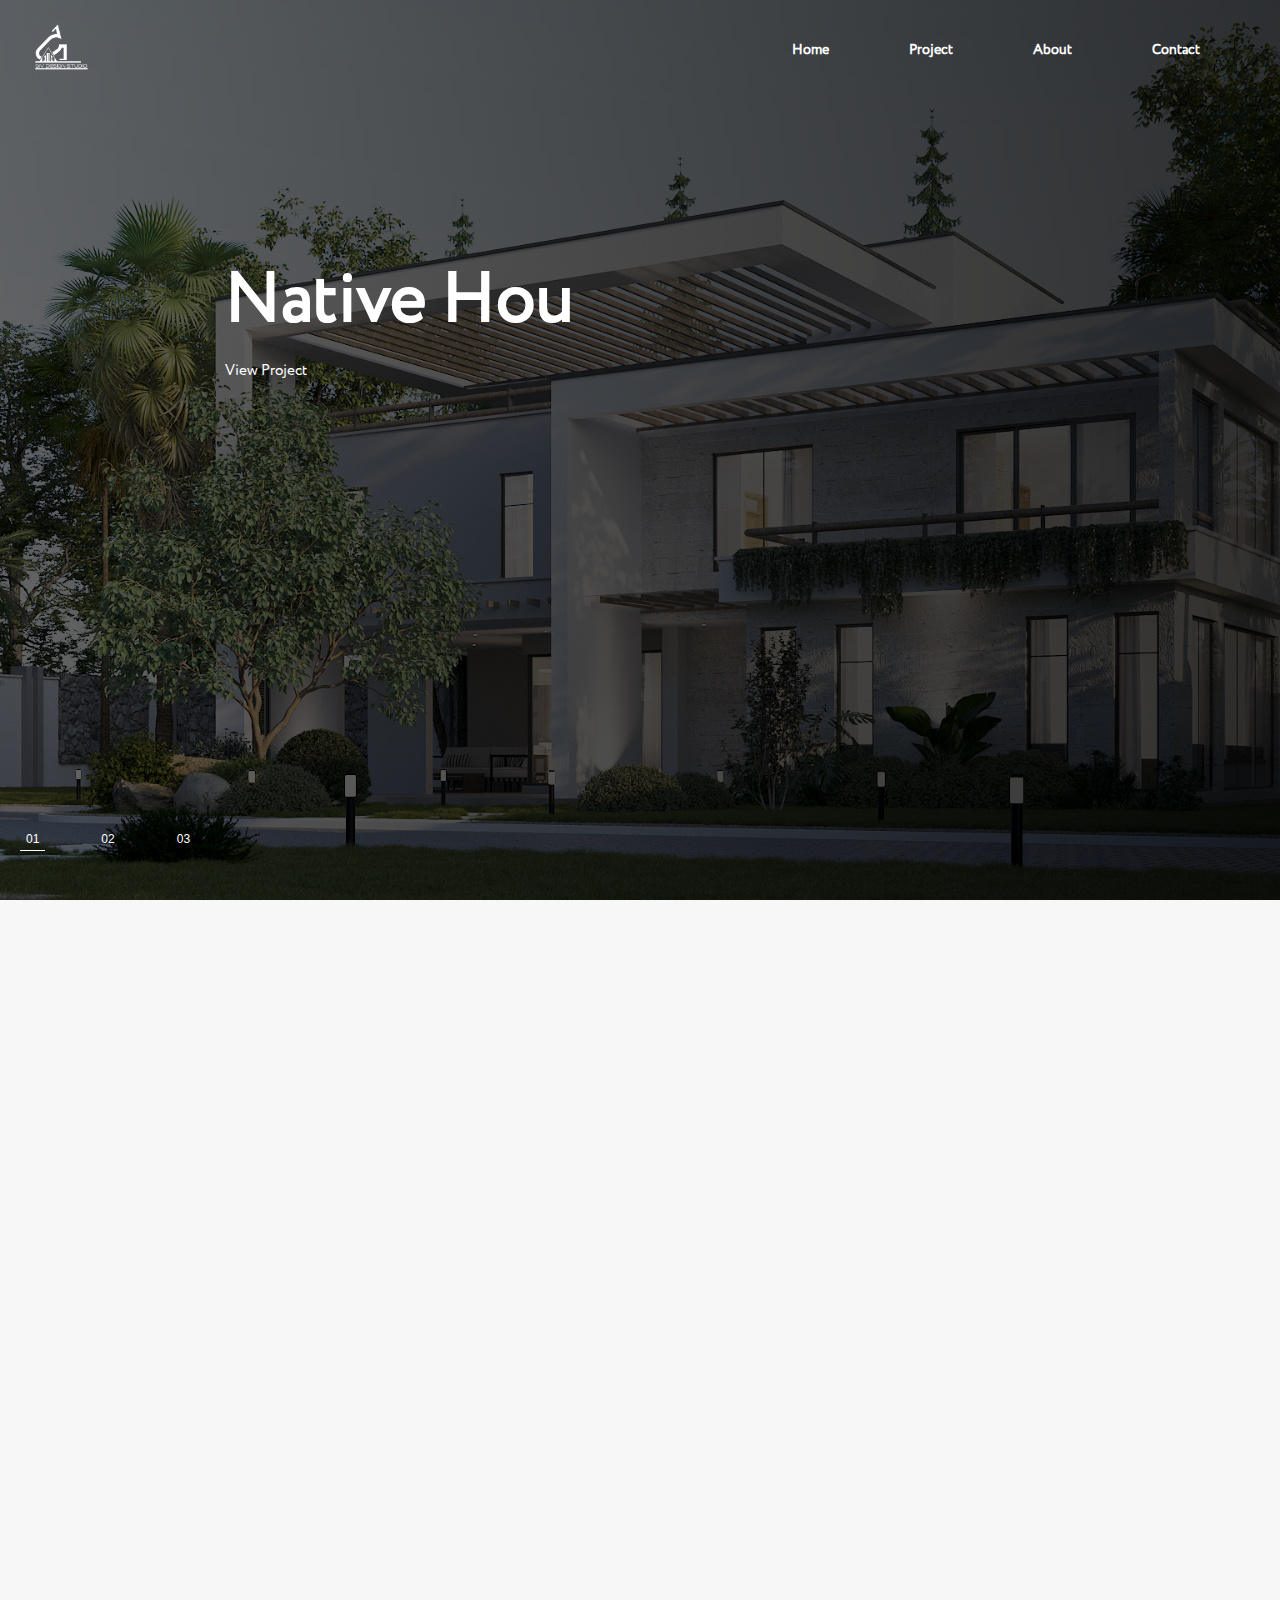
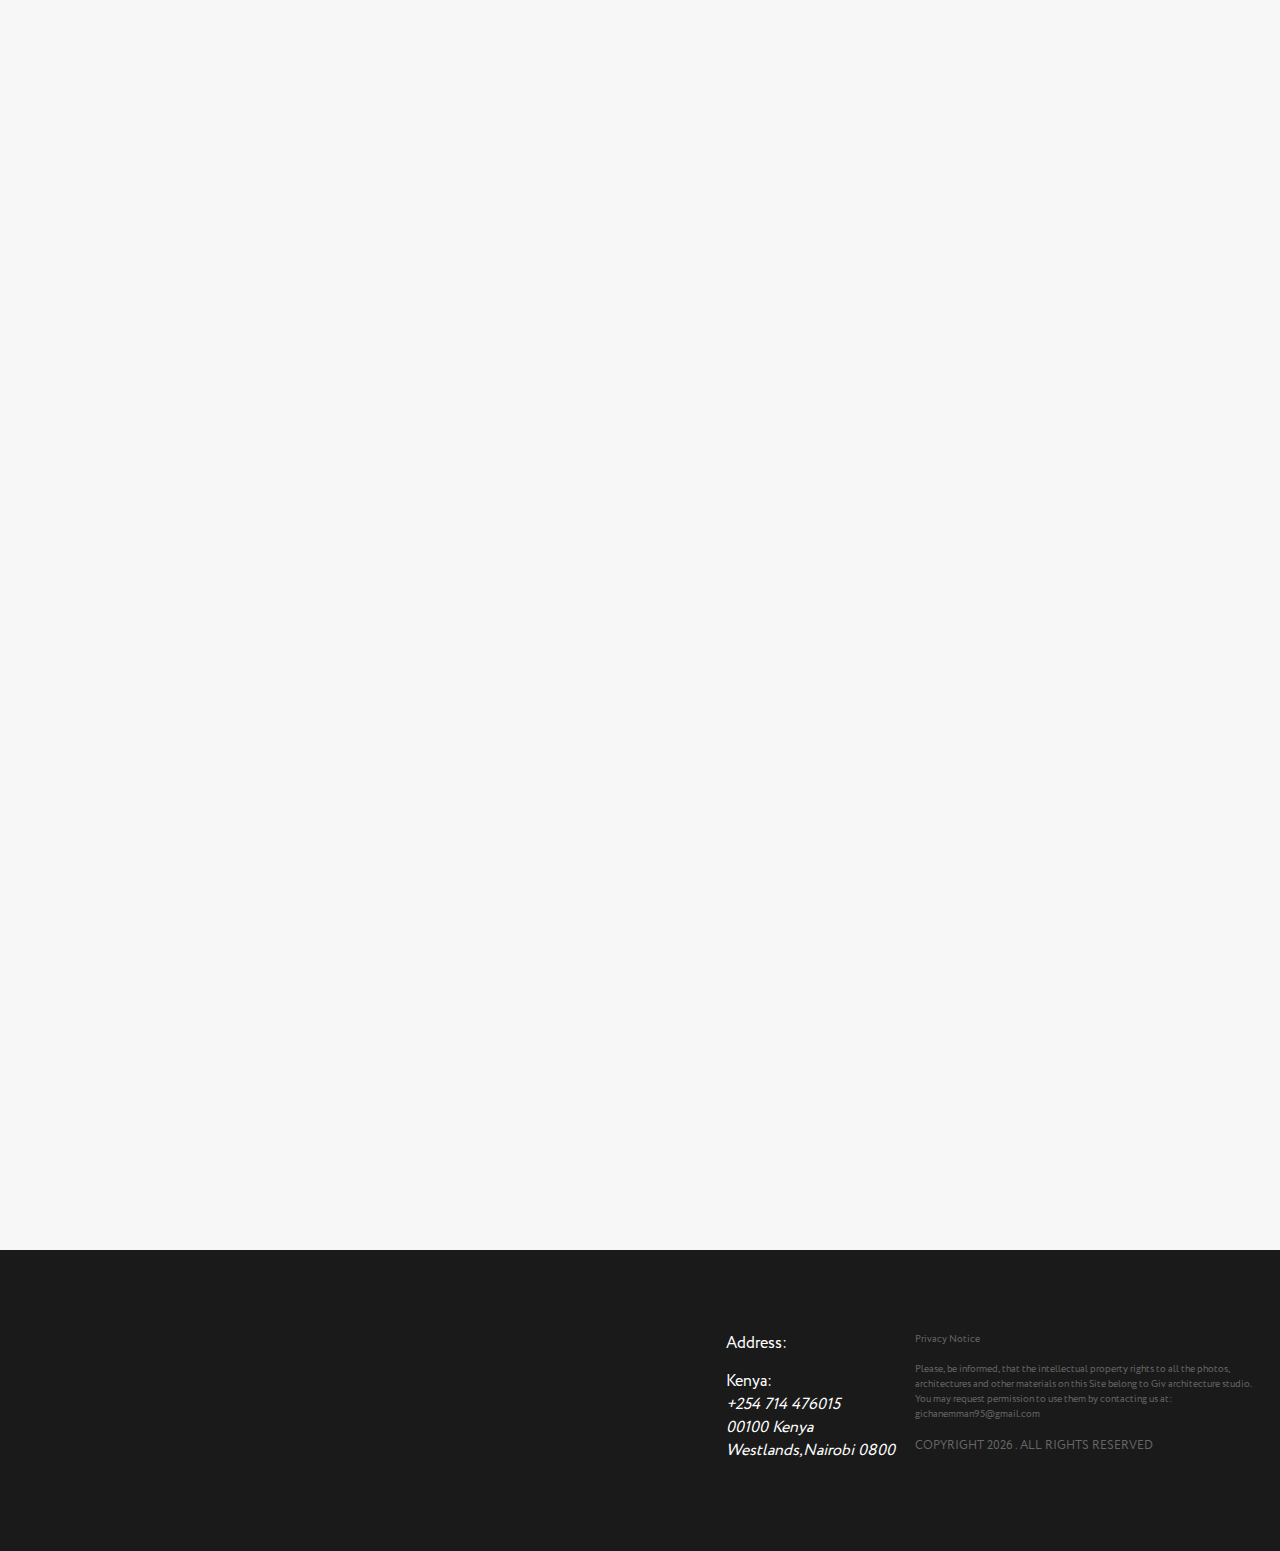
==== index.html @ af133b85 "Add project documentation and VSCode settings for ongoing projects" ====
<!DOCTYPE html>
<html lang="en">

<head>
  <meta charset="UTF-8" />
  <meta name="theme-color" content="#ffffff" />
  <meta name="viewport" content="width=device-width, initial-scale=1.0" />
  <meta name="description"
    content="Giv architecture Studio: Experts in innovative architectural and sustainable architecture." />
  <meta name="keywords"
    content="architecture, architectural architecture, sustainable building, innovative architecture, urban planning, modern architecture" />
  <meta name="author" content="Giv architecture Studio Team" />
  <meta name="robots" content="index, follow" />
  <link rel="manifest" href="./assets/favicon_io/site.webmanifest" />
  <link rel="stylesheet" href="./css/global.css" />
  <link rel="stylesheet" href="./assets/fonts/style.css" />
  <link rel="stylesheet" href="./css/index.css" />
  <link rel="canonical" href="https://givarchitecturestudio.com" />
  <title>Giv architecture Studio - Leading Experts in Innovative Architectural architecture</title>

  <!-- Organization Structured Data JSON-LD -->
  <script type="application/ld+json">
    {
      "@context": "https://schema.org",
      "@type": "ArchitecturalFirm",
      "name": "Giv architecture Studio",
      "url": "https://givarchitecturestudio.com",
      "logo": "https://givarchitecturestudio.com/assets/images/logo.png",
      "contactPoint": {
        "@type": "ContactPoint",
        "telephone": "+1-800-555-0199",
        "contactType": "Customer Support",
        "areaServed": "Worldwide",
        "availableLanguage": ["English"]
      },
      "address": {
        "@type": "PostalAddress",
        "streetAddress": "123 architecture Ave",
        "addressLocality": "Cityville",
        "addressRegion": "CA",
        "postalCode": "12345",
        "addressCountry": "USA"
      },
      "sameAs": [
        "https://www.facebook.com/GivarchitectureStudio",
        "https://www.instagram.com/GivarchitectureStudio",
        "https://www.linkedin.com/company/giv-architecture-studio"
      ],
      "description": "Giv architecture Studio specializes in modern, sustainable architecture and urban planning, creating innovative solutions for residential, commercial, and public projects."
    }
    </script>

  <!-- WebPage Structured Data JSON-LD -->
  <script type="application/ld+json">
    {
      "@context": "https://schema.org",
      "@type": "WebPage",
      "name": "Giv architecture Studio Homepage",
      "url": "https://givarchitecturestudio.com",
      "description": "Welcome to Giv architecture Studio, where we bring visionary architecture to life with sustainable and innovative architectures.",
      "publisher": {
        "@type": "Organization",
        "name": "Giv architecture Studio",
        "logo": {
          "@type": "ImageObject",
          "url": "https://givarchitecturestudio.com/assets/images/logo.png"
        }
      }
    }
    </script>

  <!-- Breadcrumb Structured Data JSON-LD -->
  <script type="application/ld+json">
    {
      "@context": "https://schema.org",
      "@type": "ProjectsPage",
      "itemListElement": [
        {
          "@type": "",
          "position": 1,
          "name": "Home",
          "item": "https://givarchitecturestudio.com"
        },
        {
          "@type": "ListItem",
          "position": 2,
          "name": "Projects",
          "item": "https://givarchitecturestudio.com/projects"
        },
        {
          "@type": "ListItem",
          "position": 3,
          "name": "Contact",
          "item": "https://givarchitecturestudio.com/contact"
        }
      ]
    }
    </script>
</head>


<body>
  <section class="main image-container">
    <img class="main__image" src="./assets/images/slides/1.jpg" alt="" />
    <nav class="main__nav">
      <a href="./index.html">
        <img class="logo" src="/assets/images/icons/giv logo white.png" alt="" />
      </a>

      <button class="main__hamburger-btn">
        <span class="bar"></span>
        <span class="bar"></span>
        <span class="bar"></span>
      </button>

      <ul class="main__list center">
        <li><a class="hover" href="./index.html">Home</a></li>
        <li><a class="hover" href="./pages/projects.html">Project</a></li>
        <li><a class="hover" href="./pages/aboutUs.html">About</a></li>
        <li><a class="hover" href="./pages/contacts.html">Contact</a></li>
      </ul>
    </nav>
    <section class="main__content">
      <div id="staggeredText" class="title">Native House</div>
      <div class="detail">View Project</div>
    </section>

    <section class="main__footer">
      <ul class="main__footer-socials">
        <li onclick="location.href='https://wa.link/rg857w'">
          <!--whatsapp: https://wa.link/rg857w -->
          whatsapp
        </li>
        <li onclick="location.href='https://www.instagram.com/giv_architecture_studio?igsh=Yjl6bjRlYmhsZDN6'">
          <!--Instagram: https://www.instagram.com/giv_architecture_studio?igsh=Yjl6bjRlYmhsZDN6 -->
          Facebook
        </li>
        <li onclick="location.href='https://www.youtube.com/@emmanuelgichana4503/videos'">
          <!-- Youtube: https://www.youtube.com/@emmanuelgichana4503/videos -->
          Facebook
        </li>
      </ul>
      <ul class="main__footer-buttons">
        <li>
          <button class="hover-line">01</button>
          <div class="progress-bar"></div>
        </li>
        <li>
          <button class="hover-line">02</button>
          <div class="progress-bar"></div>
        </li>
        <li>
          <button class="hover-line">03</button>
          <div class="progress-bar"></div>
        </li>
      </ul>
    </section>
  </section>

  <section class="about">
    <div class="about__name circe__bold fade-in">
      <p>
        <span>A</span>
        <span>B</span>
        <span>O</span>
        <span>U</span>
        <span>T</span>
      </p>
    </div>
    <h2 class="circe__bold fade-in">About Giv architecture Studio</h2>
    <article class="about__content">
      <p class="circe__extra__light fade-in">
        Giv architecture Studio is an innovative studio specializing in crafting
        unique interior and architectural spaces. Founded in 2018 by Emmanuel
        Gichana, we believe that every project deserves a personalized,
        bespoke approach. Our team of passionate architectureers brings a wealth of
        knowledge and experience to every collaboration. With offices located
        in Nairobi, Giv architecture Studio is proud to serve clients both locally
        and internationally.
      </p>
      <p class="circe__extra__light fade-in">
        We are firm believers in the transformative power of architecture. Every
        project we undertake is treated as a unique masterpiece. By immersing
        ourselves in your vision, understanding the project's context, and
        empathizing with end-users' needs, we craft architecture solutions that are
        not only visually stunning but also practical and purposeful
      </p>
    </article>
    <button class="button fade-in" onclick="window.location.href='./pages/aboutUs.html'">
      DISCOVER MORE
    </button>
  </section>

  <section class="projects fade-in">
    <div class="projects__card" onclick="window.location.href='./pages/projectpages/architecture.html'">
      <div class="projects__card-content">
        <h2>architecture</h2>
        <!-- <p>INTERIOR architecture</p> -->
      </div>
      <img class="projects__image" src="./assets/images/home/arch.jpg" alt="" />
    </div>
    <div class="projects__card" onclick="window.location.href='./pages/projectpages/interior.html'">
      <div class="projects__card-content">
        <h2>Interior</h2>
      </div>
      <img class="projects__image" src="./assets/images/home/interior.jpg" alt="" />
    </div>
    <div class="projects__card" onclick="window.location.href='./pages/projectpages/Archviz.html'">
      <div class="projects__card-content">
        <h2>Archviz</h2>
      </div>
      <img class="projects__image" src="./assets/images/home/Archviz.jpg" alt="" />
    </div>
  </section>

  <section class="marketing">
    <h2 class="marketing__heading circe__bold fade-in">
      A big day to join our team
    </h2>
    <p class="circe__extra__light fade-in">
      Giv Studio architecture thrives on the unconventional. We embrace
      architectural and interior projects that push boundaries and redefine
      expectations. Collaboration with our studio is fueled by bold ideas, a
      fearless team spirit, and a relentless drive for architecture evolution.
    </p>
    <div class="marketing__person fade-in">
      <span class="marketing__person-position"><b>Project Manager</b></span>
      <span>Nairobi,Kenya</span>
    </div>
    <button class="button fade-in">DISCOVER MORE</button>
  </section>

  <section class="footer">
    <section class="footer__heading fade-in">
      <div class="footer__header">
        <p>Get In touch with us</p>
      </div>

      <div class="footer__enquery">
        <span>General Inquiries</span>
        <p>gichanemman95@gmail.com</p>
      </div>

      <button class="footer__button" onclick="openModal()">
        SEND REQUEST
      </button>
    </section>

    <div style="display: flex; gap: 20px">
      <div class="footer__address">
        <p class="footer__address-par">Address:</p>
        <span>Kenya:</span>
        <address>
          <p>+254 714 476015</p>
          <p>00100 Kenya</p>
          <p>Westlands,Nairobi 0800</p>
        </address>
      </div>

      <section class="footer__privacy">
        <p>Privacy Notice</p>
        <p>
          Please, be informed, that the intellectual property rights to all
          the photos, architectures and other materials on this Site belong to Giv
          architecture studio. You may request permission to use them by contacting
          us at:  gichanemman95@gmail.com
        </p>
        <p class="footer__copyright">
          COPYRIGHT
          <script>
            document.write(new Date().getFullYear());
          </script>
          . ALL RIGHTS RESERVED
        </p>
      </section>
    </div>
  </section>
  <section class="modal" style="display: none">
    <div style="display: flex; justify-content: space-between">
      <h2>Dont hesitate to call us</h2>
      <div onclick="closeModal()" class="close-icon"></div>
    </div>
    <div>
      <label for="">Name</label>
      <input type="text" />
    </div>
    <div>
      <label for="">Email</label>
      <input type="text" />
    </div>
    <div>
      <label for="">Phone</label>
      <input type="text" />
    </div>
    <div>
      <label for="">Your City</label>
      <input type="text" />
    </div>
    <div>
      <label for="">Message</label>
      <input type="text" />
    </div>
  </section>
  <script src="./Js/index/fade-in-letters.js"></script>
  <script src="./Js/index/hamburger.js"></script>
  <!-- <script src="./imageslider.js"></script> -->
  <script src="./Js/index/sliderImages.js"></script>
  <script src="./Js/index/modal.js"></script>
  <script src="./Js/index/fade-in-elements.js"></script>
  <!-- <script src="./mouse.js"></script> -->
</body>

</html>
---- css/global.css ----
html {
  box-sizing: border-box;
}

*,
*:before,
*:after {
  box-sizing: inherit;
}

h1,
h2,
h3,
h4,
h5,
h6,
p,
ul,
ol,
li,
body {
  margin: 0;
  padding: 0;
  font-family: "Circe";
  font-weight: normal;
}

body {
  background: #f7f7f7;
}

li {
  list-style-type: none;
}

a {
  text-decoration: none;
  color: #fff;
}

.center {
  display: flex;
  justify-content: center;
  align-items: center;
}

.circe {
  font-family: "Circe";
  font-style: normal;
  font-weight: normal;
}

.circe__extra__light {
  font-family: "Circe Extra Light";
  font-style: normal;
  font-weight: normal;
}

.circe__light {
  font-family: "Circe Light";
  font-style: normal;
  font-weight: normal;
}

.circe__bold {
  font-family: "Circe Bold";
  font-style: normal;
  font-weight: normal;
}

.logo {
  width: 60px;
  height: 48px;
}
---- assets/fonts/style.css ----
/* #### Generated By: http://font.download #### */

@font-face {
    font-family: 'Circe';
    font-style: normal;
    font-weight: normal;
    src: local('Circe'), url('CRC55.woff') format('woff');
}


@font-face {
    font-family: 'Circe Extra Light';
    font-style: normal;
    font-weight: normal;
    src: local('Circe Extra Light'), url('CRC25.woff') format('woff');
}


@font-face {
    font-family: 'Circe Light';
    font-style: normal;
    font-weight: normal;
    src: local('Circe Light'), url('CRC35.woff') format('woff');
}


@font-face {
    font-family: 'Circe Bold';
    font-style: normal;
    font-weight: normal;
    src: local('Circe Bold'), url('CRC65.woff') format('woff');
}

/* 
    .parent-container .element {
        background-color: #f0f0f0; 
        padding: 15px;
        margin: 5px;
        border: 1px solid #ccc;
      } */

.parent-container .element {
    background-color: #f0f0f0;
    padding: 15px;
    margin: 5px;
    border: 1px solid #ccc;
    transition: opacity 0.3s ease-in-out;
    /* For a smooth effect */
}

.parent-container .element:hover {
    background-color: #ddd;  /* Hover background */
  }
  
  .parent-container .element:not(:has(:hover)) {
    background-color: red; 
  }
---- css/index.css ----
.main {
  position: relative;
  background-color: transparent;
  height: 100vh;
  transition: 1s all;
}

.main::before {
  content: '';
  position: absolute;
  inset: 0;
  background-image: linear-gradient(to right, rgba(0, 0, 0, 0.6), rgba(0, 0, 0, 0.8));
  z-index: -1;
}

.main__image {
  position: absolute;
  height: 100%;
  width: 100%;
  object-fit: cover;
  z-index: -100;
}

.main__nav {
  display: flex;
  align-items: center;
  justify-content: space-between;
  height: 100px;
  padding: 10px 30px;
}

.main__list {
  position: fixed;
  z-index: 10;
  flex-direction: column;
  top: 0;
  left: -100%;
  width: 100%;
  height: 100vh;
  background-color: #333;
  transition: 0.3s;
  opacity: 0;
}

.main__list.active {
  left: 0;
  opacity: 1;
}

.main__list li {
  font-weight: 800;
  margin: 20px 0;
  padding: 0px 30px;
  font-size: 14px;
  opacity: 0;
  transform: translateX(-20px);
  transition: opacity 0.3s ease-in-out, transform 0.3s ease-in-out;
}

.main__hamburger-btn {
  background: none;
  border: none;
  cursor: pointer;
  transition: all 0.3s ease-in-out;
  z-index: 1005;
  /* display: none; */
}

.main__hamburger-btn .bar {
  display: block;
  width: 24px;
  height: 2px;
  background-color: #fff;
  margin: 5px 0;
  transition: all 0.3s ease-in-out;
}

/* Turn the hamburger button to an X */
.main__hamburger-btn.active .bar:nth-of-type(1) {
  transform: translateY(7px) rotate(45deg);
}

.main__hamburger-btn.active .bar:nth-of-type(2) {
  opacity: 0;
}

.main__hamburger-btn.active .bar:nth-of-type(3) {
  transform: translateY(-7px) rotate(-45deg);
}

.main__content {
  margin-top: 126px;
  margin-left: 24px;
  color: #FFF;
  font-style: normal;
  line-height: normal;

}

.title span {
  font-size: 50px;
  transition: 300ms all;
}

.detail {
  margin-top: 7px;
  font-size: 12px;
  transition: 300ms all;
}

.main__footer {
  position: absolute;
  display: flex;
  justify-content: space-between;
  width: 100%;
  padding: 0px 20px 0px 20px;
  bottom: 50px;
}

.main__footer-socials {
  display: flex;
  gap: 20px;
  list-style-type: none;
  display: none;
}

.main__footer-buttons button {
  font-size: 12px;
  background-color: transparent;
  border: none;
  color: white
}

.main__footer-buttons li .progress-bar {
  height: 0.5px;
  width: 100%;
  background-color: #fff;
  transition: width 5s ease-in-out;
}

.main__footer-buttons button {
  color: #fff;
  font-size: 12px;
  font-weight: 400;
}

.hover {
  position: relative;
}

.hover::after {
  content: '';
  position: absolute;
  bottom: 0;
  left: 0;
  width: 0%;
  height: 2px;
  background-color: #fff;
  transition: width 0.2s ease;
}

.hover:hover::after {
  width: 100%;
}

.main__footer-buttons {
  display: flex;
  gap: 50px;
  list-style-type: none;
}

.about {
  position: relative;
  display: flex;
  flex-direction: column;
  padding: 50px 30px;
  gap: 30px;
}

.about__content {
  display: inherit;
  flex-direction: inherit;
  gap: 20px;
  font-size: 16px;
}

.about__name {
  display: none;
}

.about h2 {
  font-size: 28px;
}


.button {
  width: 200px;
  height: 40px;
  flex-shrink: 0;
  border: 1px solid #000;
  background: rgba(217, 217, 217, 0.00);
  transition: 300ms all;
}

.button:hover {
  background-color: #000;
  color: white;
}

.projects {
  position: relative;
  display: flex;
  flex-direction: column;
  width: 100%;
  color: #fff;
}

.projects__card {
  position: relative;
  height: 150px;
}

.projects__image {
  position: absolute;
  inset: 0;
  height: 100%;
  width: 100%;
  object-fit: cover;
  z-index: -100;
}

.projects__card::before {
  content: '';
  position: absolute;
  inset: 0;
  background-image: linear-gradient(to right, rgba(0, 0, 0, 0.6), rgba(0, 0, 0, 0.8));
  opacity: 1;
  /* Make it visible */
  transition: opacity 0.3s ease-in-out;
  z-index: -50;
}

.projects__card:hover::before {
  opacity: 0.8;
}


.projects__card-content {
  z-index: 1;
  padding-top: 40px;
  padding-left: 14px;
}

.projects__card-content h2 {
  font-family: 'Circe Bold';
  font-style: normal;
  font-weight: normal;
  font-size: 30px;
}

.projects__card-content p {
  font-family: 'Circe Light';
  font-size: 10px;
  letter-spacing: 5px;
}

.card {
  background-color: red;
}

.marketing {
  display: flex;
  flex-direction: column;
  padding: 50px 30px;
  gap: 30px;
}

.marketing h2 {
  font-size: 28px;
}

.marketing p {
  font-size: 16px;
  font-weight: 100;

}

.marketing__person-position {
  display: block;
  font-weight: 900;
}

.footer {
  display: flex;
  flex-direction: column;
  gap: 25px;
  padding: 15px;
  background: #1A1A1A;
  color: #fff;
}

.footer__heading {
  display: inherit;
  flex-direction: inherit;
  gap: 30px;
  margin-bottom: 30px;
}

.footer__header {
  color: #FFF;
  font-weight: bold;
  font-size: 25px;
  width: 200px;
  height: 75px;
  margin-bottom: 15px;
}

.footer__header p {
  font-size: 30px;
  font-weight: 900;
}

.footer__address-par {
  margin-bottom: 15px;
}

.footer__button {
  width: 210px;
  height: 50px;
  background: rgba(217, 217, 217, 0.00);
  transition: 300ms all;
  margin-top: 20px;
  border: 1px solid #fff;
  color: #fff;
}

.footer__button:hover {
  color: #000;
  background-color: #fff;
}

.footer__enquery {
  margin-bottom: 15px;
}

.footer__enquery span {
  color: #666;
}

.footer__par {
  color: #666;
  font-size: 15px;
}

.footer__privacy {
  width: 350px;
  font-size: 10px;
}

.footer__privacy p {
  color: #666;
  margin-bottom: 15px;
}

.footer__copyright {
  color: #FFF;
  font-size: 12px;
  font-weight: 400;
}

.grey {
  color: rgba(87, 85, 85, 0.95);

}

.modal {
  position: fixed;
  display: flex;
  justify-content: center;
  flex-direction: column;
  gap: 25px;
  z-index: 10;
  inset: 0;
  padding: 15px;
  background: #1A1A1A;
  color: #fff;
  animation: modal-slide-in 0.3s ease-in-out;
}

.modal div {
  display: grid;
  grid-template-columns: 1fr 2fr;
}

.modal div input {
  background-color: transparent;
  border: none;
  border-bottom: 1px solid white;
  color: #fff;
}

.close-icon {
  width: 30px;
  /* Adjust size as needed */
  height: 30px;
  position: relative;
  /* Important for positioning the lines */
  cursor: pointer;
  /* Indicate that it's clickable */
}

.close-icon::before,
.close-icon::after {
  content: '';
  /* Required for pseudo-elements */
  position: absolute;
  top: 50%;
  /* Center the lines vertically */
  left: 50%;
  width: 20px;
  /* Adjust line length  */
  height: 2px;
  /* Adjust line thickness */
  background-color: #585858;
  /* Line color */
  transform: translate(-50%, -50%);
  /* Precise centering */
}

.close-icon::before {
  transform: translate(-50%, -50%) rotate(45deg);
}

.close-icon::after {
  transform: translate(-50%, -50%) rotate(-45deg);
}


.fade-in {
  opacity: 0;
  /* Elements are initially hidden */
  transform: translateY(30px);
  transition: all 0.5s ease-in-out;
  /* Smooth fade-in effect */
}

.fade-in.visible {
  transform: translateY(0);
  opacity: 1;
  /* Elements become visible when the class is added */
}

.projects .projects__card {
  animation: fade 1s ease-out;
}

.projects.fade-in.visible .projects__card:nth-child(1) {
  animation-delay: 0.1s;
}

.projects.fade-in.visible .projects__card:nth-child(2) {
  animation-delay: 0.2s;
}

.projects.fade-in.visible .projects__card:nth-child(3) {
  animation-delay: 0.3s;
}

/* And so on... */


@keyframes fade {
  from {
    opacity: 0;
    transform: translateY(30px);
  }

  to {
    opacity: 1;
    transform: translateX(0);
  }

}

@keyframes modal-slide-in {
  from {
    opacity: 0;
    transform: translateY(-30px);
  }

  to {
    opacity: 1;
    transform: translateX(0);
  }

}

@media (min-width: 768px) {
  .about__name {
    position: absolute;
    inset: 0;
    display: flex;
    justify-content: center;
  }

  .about h2 {
    font-size: 36px;
  }

  .about__name p {
    font-size: 128px;
    color: rgba(87, 85, 85, 0.03);
    word-spacing: 50px;
    transform: translateY(-20px);
  }

  .about__name p span {
    font-size: 90px;
    font-weight: 900;
  }

  .about {
    display: flex;
    padding: 30px 125px 0px 125px;
    justify-content: center;
    height: 550px;

  }

  .projects {
    padding: 0px;
    width: 100%;
    color: white;
    display: flex;
    flex-direction: row;
  }

  .projects__card {
    width: calc(100%/3);
    height: 240px;
    padding: 5px 120px 150px 10px;

  }

  .projects__card-content {
    padding-top: 40px;
    padding-left: 15px;
  }

  .marketing {
    display: flex;
    height: 430px;
    padding: 50px 200px 50px 125px;
    justify-content: center;
  }

  .footer {
    padding: 15px;
    display: flex;
    flex-direction: column;
    gap: 25px;
    background: #1A1A1A;
    color: white
  }

  .footer__heading {
    display: inherit;
    flex-direction: inherit;
    padding: 20px 300px 10px 305px;
    gap: 10px;
    margin-bottom: 30px;
  }
}

@media (min-width:992px) {
  .title span {
    font-size: 70px;
    font-weight: 800;
    transition: 300ms all;
  }

  .main__content {
    margin-top: 150px;
    margin-left: 225px;

  }

  .title {
    font-size: 70px;
  }

  .detail {
    font-size: 15px;
  }

  .main__hamburger-btn {
    display: none;
  }

  .main__list {
    position: relative;
    display: flex;
    flex-direction: row;
    height: 100%;
    left: 0;
    opacity: 1;
    gap: 20px;
    width: auto;
    background-color: transparent;
  }

  .main__list li {
    opacity: 1;
  }

  .nav-list li {
    margin: 20px 0;
  }

  .about {
    padding: 60px 250px;
    gap: 30px;
  }

  .about__content {
    display: flex;
    flex-direction: row;
  }

  .projects {
    height: 100vh;
    gap: 0px
  }

  .projects__card {
    height: 100%;
    padding: 0px;
    display: flex;
    justify-content: center;
    align-items: center;
  }

  .marketing {
    height: 500px;
    align-self: self-end;
  }

  .modal {
    padding: 0px 200px;
  }

  .footer {
    padding: 15px;
    display: flex;
    flex-direction: row;
    justify-content: space-between;
    align-items: center;
    gap: 65px;
    background: #1A1A1A;
    color: white
  }

  .footer__heading {
    display: inherit;
    flex-direction: column;
    padding: 0px;
    gap: 10px;
    margin-bottom: 30px;
  }


}

#staggeredText {
  white-space: pre-wrap;
}

#staggeredText span {
  display: inline-block;
  opacity: 0;
  transform: translateY(30px);
  transition: opacity 0.3s ease-in-out, transform 0.3s ease-in-out;
}

.image-slide-in {
  animation: image-transition 0.3s ease-in;
}

@keyframes image-transition {
  from {
    opacity: 0;
  }

  to {
    opacity: 1;
  }
}
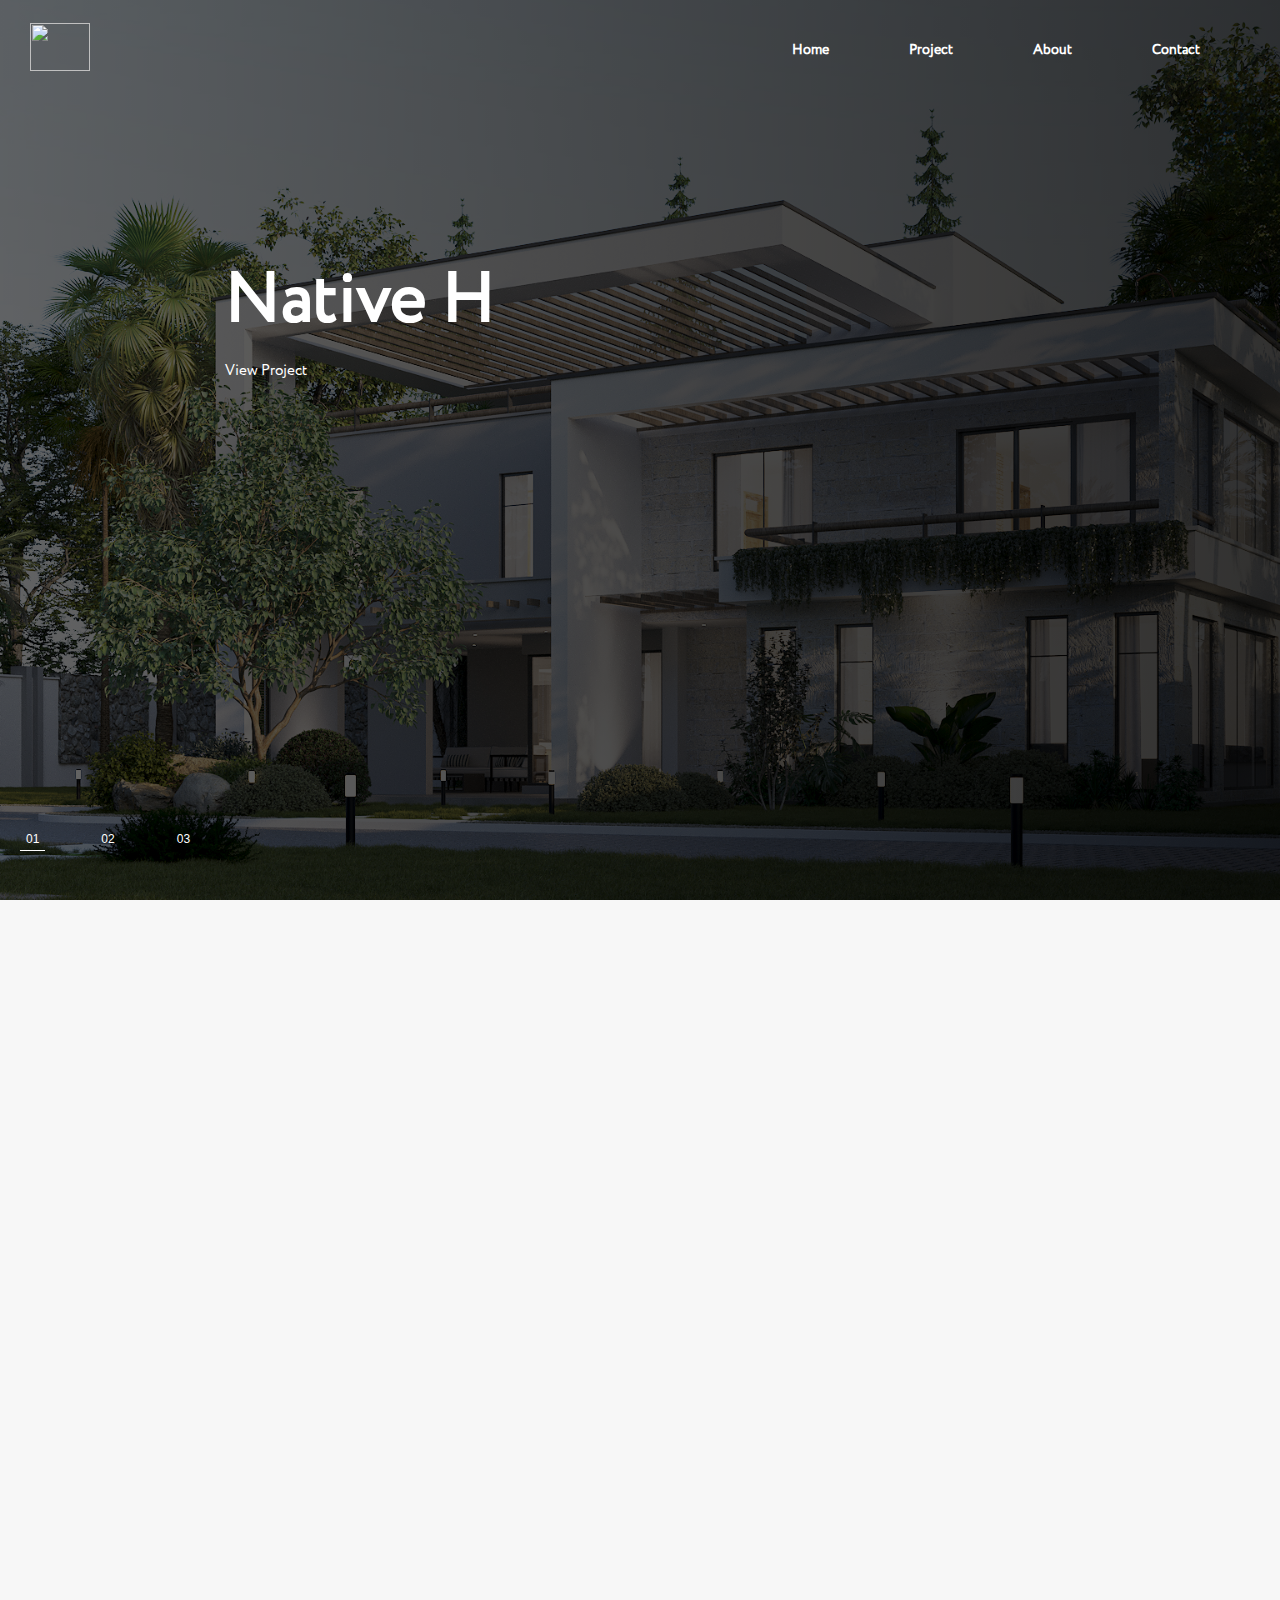
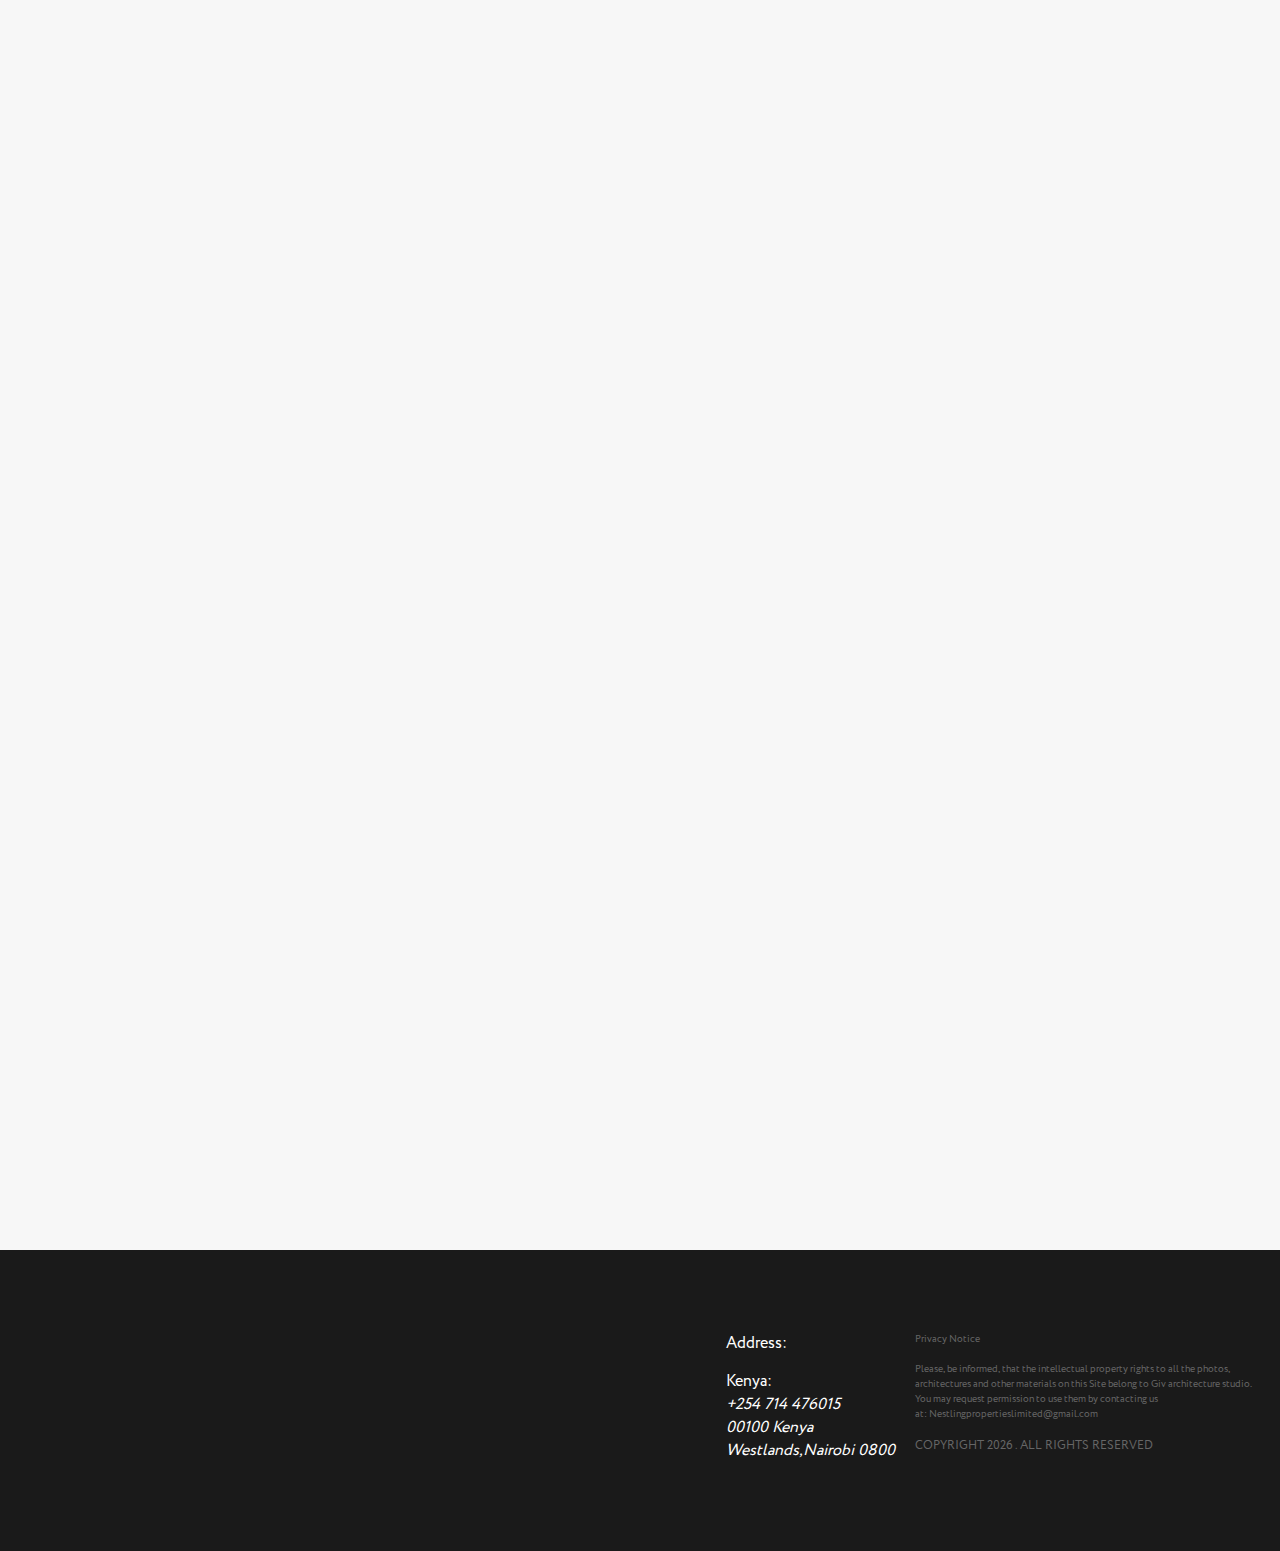
==== commit 2e578986: "seo" ====
--- a/index.html
+++ b/index.html
@@ -5,27 +5,26 @@
   <meta charset="UTF-8" />
   <meta name="theme-color" content="#ffffff" />
   <meta name="viewport" content="width=device-width, initial-scale=1.0" />
-  <meta name="description"
-    content="Giv architecture Studio: Experts in innovative architectural and sustainable architecture." />
+  <meta name="description" content="Nestling Properties Limited: Experts in construction and property development." />
   <meta name="keywords"
-    content="architecture, architectural architecture, sustainable building, innovative architecture, urban planning, modern architecture" />
-  <meta name="author" content="Giv architecture Studio Team" />
+    content="construction, property development, building, architecture, construction company, property company" />
+  <meta name="author" content="Nestling Properties Limited Team" />
   <meta name="robots" content="index, follow" />
   <link rel="manifest" href="./assets/favicon_io/site.webmanifest" />
   <link rel="stylesheet" href="./css/global.css" />
   <link rel="stylesheet" href="./assets/fonts/style.css" />
   <link rel="stylesheet" href="./css/index.css" />
-  <link rel="canonical" href="https://givarchitecturestudio.com" />
-  <title>Giv architecture Studio - Leading Experts in Innovative Architectural architecture</title>
+  <link rel="canonical" href="https://Nestling-Properties-Limited.com" />
+  <title>Nestling Properties Limited - Construction Company</title>
 
   <!-- Organization Structured Data JSON-LD -->
   <script type="application/ld+json">
     {
       "@context": "https://schema.org",
-      "@type": "ArchitecturalFirm",
-      "name": "Giv architecture Studio",
-      "url": "https://givarchitecturestudio.com",
-      "logo": "https://givarchitecturestudio.com/assets/images/logo.png",
+      "@type": "ConstructionCompany",
+      "name": "Nestling Properties Limited",
+      "url": "https://Nestling-Properties-Limited.com",
+      "logo": "https://Nestling-Properties-Limited.com/assets/images/logo.png",
       "contactPoint": {
         "@type": "ContactPoint",
         "telephone": "+1-800-555-0199",
@@ -42,11 +41,11 @@
         "addressCountry": "USA"
       },
       "sameAs": [
-        "https://www.facebook.com/GivarchitectureStudio",
-        "https://www.instagram.com/GivarchitectureStudio",
-        "https://www.linkedin.com/company/giv-architecture-studio"
+        "https://www.facebook.com/Nestling-Properties-Limited",
+        "https://www.instagram.com/Nestling-Properties-Limited",
+        "https://www.linkedin.com/company/Nestling-Properties-Limited"
       ],
-      "description": "Giv architecture Studio specializes in modern, sustainable architecture and urban planning, creating innovative solutions for residential, commercial, and public projects."
+      "description": "Nestling Properties Limited specializes in construction and property development, creating innovative solutions for residential, commercial, and public projects."
     }
     </script>
 
@@ -55,15 +54,15 @@
     {
       "@context": "https://schema.org",
       "@type": "WebPage",
-      "name": "Giv architecture Studio Homepage",
-      "url": "https://givarchitecturestudio.com",
-      "description": "Welcome to Giv architecture Studio, where we bring visionary architecture to life with sustainable and innovative architectures.",
+      "name": "Nestling Properties Limited Homepage",
+      "url": "https://Nestling-Properties-Limited.com",
+      "description": "Welcome to Nestling Properties Limited, where we bring visionary construction projects to life with innovative solutions.",
       "publisher": {
         "@type": "Organization",
-        "name": "Giv architecture Studio",
+        "name": "Nestling Properties Limited",
         "logo": {
           "@type": "ImageObject",
-          "url": "https://givarchitecturestudio.com/assets/images/logo.png"
+          "url": "https://Nestling-Properties-Limited.com/assets/images/logo.png"
         }
       }
     }
@@ -79,19 +78,19 @@
           "@type": "",
           "position": 1,
           "name": "Home",
-          "item": "https://givarchitecturestudio.com"
+          "item": "https://Nestling-Properties-Limited.com"
         },
         {
           "@type": "ListItem",
           "position": 2,
           "name": "Projects",
-          "item": "https://givarchitecturestudio.com/projects"
+          "item": "https://Nestling-Properties-Limited.com/projects"
         },
         {
           "@type": "ListItem",
           "position": 3,
           "name": "Contact",
-          "item": "https://givarchitecturestudio.com/contact"
+          "item": "https://Nestling-Properties-Limited.com/contact"
         }
       ]
     }
@@ -128,7 +127,6 @@
     <section class="main__footer">
       <ul class="main__footer-socials">
         <li onclick="location.href='https://wa.link/rg857w'">
-          <!--whatsapp: https://wa.link/rg857w -->
           whatsapp
         </li>
         <li onclick="location.href='https://www.instagram.com/giv_architecture_studio?igsh=Yjl6bjRlYmhsZDN6'">
@@ -142,15 +140,21 @@
       </ul>
       <ul class="main__footer-buttons">
         <li>
-          <button class="hover-line">01</button>
+          <button class="hover-line">
+            01
+          </button>
           <div class="progress-bar"></div>
         </li>
         <li>
-          <button class="hover-line">02</button>
+          <button class="hover-line">
+            02
+          </button>
           <div class="progress-bar"></div>
         </li>
         <li>
-          <button class="hover-line">03</button>
+          <button class="hover-line">
+            03
+          </button>
           <div class="progress-bar"></div>
         </li>
       </ul>
@@ -167,15 +171,15 @@
         <span>T</span>
       </p>
     </div>
-    <h2 class="circe__bold fade-in">About Giv architecture Studio</h2>
+    <h2 class="circe__bold fade-in">About Nestling-Properties-Limited</h2>
     <article class="about__content">
       <p class="circe__extra__light fade-in">
-        Giv architecture Studio is an innovative studio specializing in crafting
+        Nestling-Properties-Limited is an innovative studio specializing in crafting
         unique interior and architectural spaces. Founded in 2018 by Emmanuel
         Gichana, we believe that every project deserves a personalized,
         bespoke approach. Our team of passionate architectureers brings a wealth of
         knowledge and experience to every collaboration. With offices located
-        in Nairobi, Giv architecture Studio is proud to serve clients both locally
+        in Nairobi, Nestling-Properties-Limited is proud to serve clients both locally
         and internationally.
       </p>
       <p class="circe__extra__light fade-in">
@@ -263,7 +267,7 @@
           Please, be informed, that the intellectual property rights to all
           the photos, architectures and other materials on this Site belong to Giv
           architecture studio. You may request permission to use them by contacting
-          us at:  gichanemman95@gmail.com
+          us at: Nestlingpropertieslimited@gmail.com
         </p>
         <p class="footer__copyright">
           COPYRIGHT
